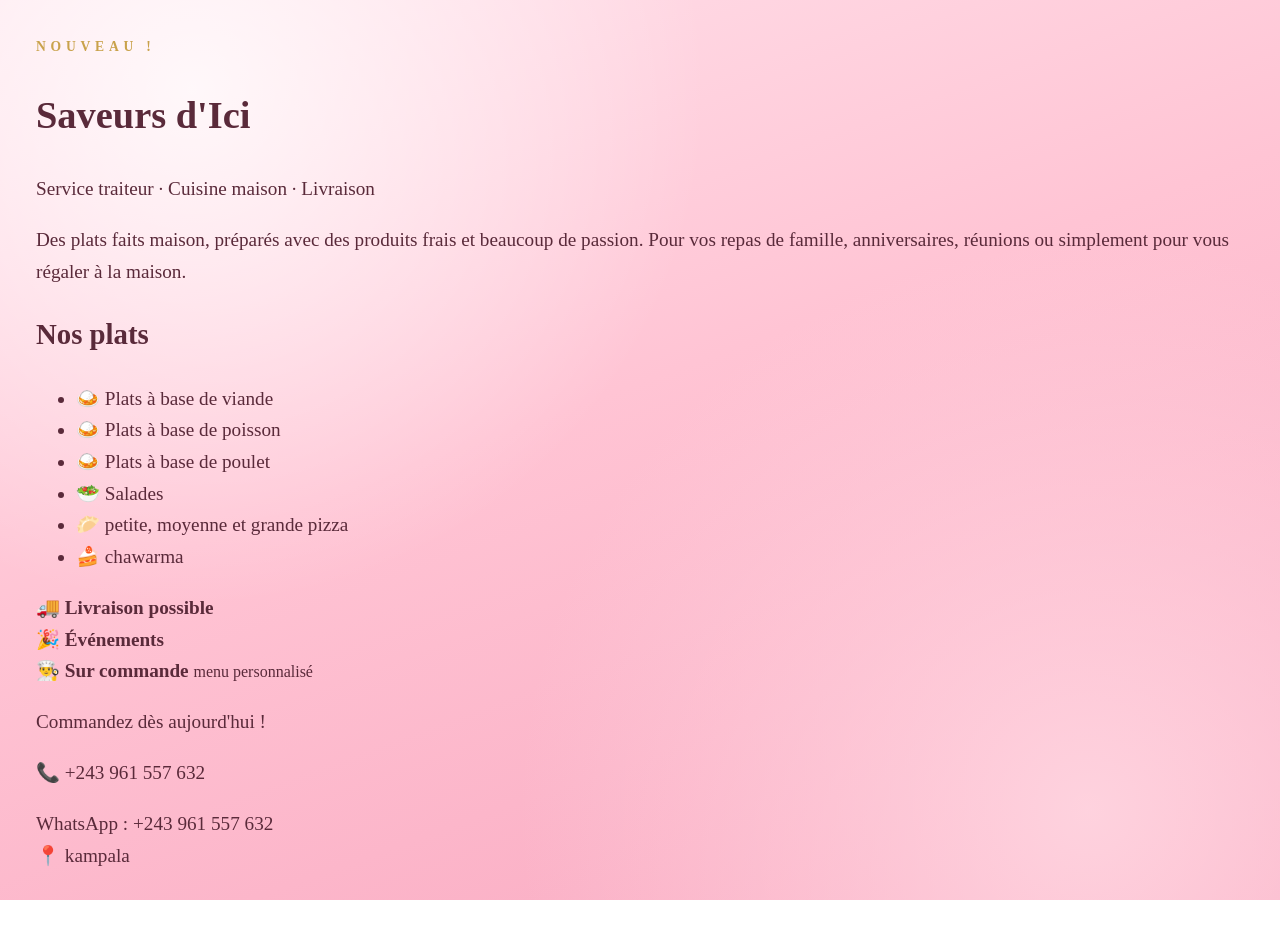
==== affiche.html @ f1afacae "les pages de la carte postales" ====
<!DOCTYPE html>
<html lang="fr">
<head>
  <meta charset="UTF-8">
  <meta name="viewport" content="width=device-width, initial-scale=1.0">
  <title>Affiche – Service Traiteur</title>
  <link rel="stylesheet" href="style.css">
</head>
<body>

  <main class="affiche">

    <!-- EN-TÊTE -->
    <header class="entete">
      <p class="surtitre">Nouveau !</p>
      <h1>Saveurs d'Ici</h1>
      <p class="slogan">Service traiteur · Cuisine maison · Livraison</p>
    </header>

    <!-- PRÉSENTATION -->
    <section class="intro">
      <p>
        Des plats faits maison, préparés avec des produits frais et beaucoup de
        passion. Pour vos repas de famille, anniversaires, réunions ou simplement
        pour vous régaler à la maison.
      </p>
    </section>

    <!-- PLATS PROPOSÉS -->
    <section class="plats">
      <h2>Nos plats</h2>
      <ul>
        <li><span class="icone">🍛</span> Plats à base de viande </li>
        <li><span class="icone">🍛</span> Plats à base de poisson</li>
        <li><span class="icone">🍛</span> Plats à base de poulet</li>
        <li><span class="icone">🥗</span> Salades </li>
        <li><span class="icone">🥟</span> petite, moyenne et grande pizza</li>
        <li><span class="icone">🍰</span> chawarma </li>
      </ul>
    </section>

    <!-- POINTS FORTS -->
    <section class="atouts">
      <div class="atout">
        <span class="icone">🚚</span>
        <strong>Livraison possible</strong>
      </div>
      <div class="atout">
        <span class="icone">🎉</span>
        <strong>Événements</strong>
      </div>
      <div class="atout">
        <span class="icone">👨‍🍳</span>
        <strong>Sur commande</strong>
        <small>menu personnalisé</small>
      </div>
    </section>

    <!-- CONTACT -->
    <footer class="contact">
      <p class="appel">Commandez dès aujourd'hui !</p>
      <p class="telephone">📞 +243 961 557 632</p>
      <p class="details">
        WhatsApp : +243 961 557 632<br>
        📍 kampala
      </p>
    </footer>

  </main>

</body>
</html>
---- style.css ----
/* ==========================================================================
   CARTE D'ANNIVERSAIRE - FEUILLE DE STYLE (le "maquillage" de la carte)
   Le HTML dit CE QU'IL Y A sur la page. Ce fichier dit COMMENT CA SE VOIT.
   Les parties sont numerotees. Les passages comme celui-ci (entre barre-etoile)
   sont des explications : le navigateur les ignore.
   ========================================================================== */


/* ---------- 1. COULEURS ET POLICES ----------
   Pour changer l'ambiance de toute la carte, modifiez seulement ces lignes.
   Un code comme #d6336c est une couleur (cherchez "color picker" sur Google). */
:root {
  --creme: #fff7f2;          /* fond de la carte */
  --rose: #f28ca7;           /* rose doux */
  --rose-fonce: #d6336c;     /* rose vif (titres, boutons) */
  --bordeaux: #8a1c3f;       /* rouge profond (texte important) */
  --or: #c9a24b;             /* dorure des bordures */
  --texte: #5a2a3a;          /* couleur du texte courant */
  --police-titre: "Great Vibes", "Brush Script MT", cursive;                 /* ecriture "a la main" */
  --police-texte: "Cormorant Garamond", Georgia, "Times New Roman", serif;   /* texte elegant */
}


/* ---------- 2. BASE : le fond de la page ---------- */
* { box-sizing: border-box; }          /* les largeurs incluent les marges internes : plus simple a calculer */

body {
  margin: 0;
  min-height: 100vh;
  display: flex;                        /* ces 3 lignes centrent la carte sur l'ecran */
  justify-content: center;
  padding: 18px 12px 30px;
  font-family: var(--police-texte);
  font-size: 1.2rem;
  line-height: 1.65;
  color: var(--texte);
  overflow-x: hidden;
  /* un fond rose en degrade, avec deux "lueurs" douces */
  background:
    radial-gradient(circle at 15% 10%, rgba(255, 255, 255, .8) 0, transparent 38%),
    radial-gradient(circle at 85% 90%, rgba(255, 214, 225, .9) 0, transparent 42%),
    linear-gradient(160deg, #ffe3ec 0%, #ffc4d4 45%, #f9a8c0 100%);
  background-attachment: fixed;
}


/* ---------- 3. LES COEURS QUI MONTENT (crees par carte.js) ---------- */
.coeurs {
  position: fixed;                      /* reste en place pendant qu'on fait defiler */
  inset: 0;
  overflow: hidden;
  pointer-events: none;                 /* on peut cliquer "a travers" */
  z-index: 0;
}
.coeur-flottant {
  position: absolute;
  bottom: -40px;
  color: var(--rose);
  opacity: 0;
  animation: monte linear infinite;
}
@keyframes monte {                      /* une animation = des etapes de 0% a 100% */
  0%   { transform: translate(0, 0) rotate(0deg); opacity: 0; }
  10%  { opacity: var(--opacite, .5); }
  90%  { opacity: var(--opacite, .5); }
  100% { transform: translate(var(--derive, 30px), -110vh) rotate(40deg); opacity: 0; }
}


/* ---------- 4. LA CARTE (le "papier") ---------- */
.carte {
  position: relative;
  z-index: 1;                           /* au-dessus des coeurs */
  width: min(100%, 470px);              /* jamais plus large que 470px, ni que l'ecran */
  margin: auto;
  padding: 36px 24px 46px;               /* le bas est plus haut pour laisser de la place a la petite fleur */
  text-align: center;
  background: linear-gradient(180deg, #fffaf6, var(--creme));
  border: 2px solid var(--or);          /* filet dore */
  border-radius: 22px;
  /* trois ombres empilees : un liseré blanc, un liseré rose, puis l'ombre portee */
  box-shadow:
    0 0 0 7px rgba(255, 255, 255, .6),
    0 0 0 9px var(--rose),
    0 24px 50px rgba(138, 28, 63, .28);
  animation: entree .9s ease both;      /* la carte apparait en douceur */
}
/* deux petites fleurs dans les coins */
.carte::before, .carte::after {
  content: "\273F";
  position: absolute;
  font-size: 1.7rem;
  color: var(--rose);
  opacity: .85;
}
.carte::before { top: 10px; left: 16px; }
.carte::after  { bottom: 9px; right: 18px; }

@keyframes entree { from { opacity: 0; transform: translateY(22px) scale(.97); } to { opacity: 1; transform: none; } }
@keyframes sortie { to   { opacity: 0; transform: translateY(-16px) scale(.97); } }
.carte.sortie { animation: sortie .32s ease forwards; }   /* quand on tourne la page */


/* ---------- 5. TITRES ET TEXTES ---------- */
.surtitre {
  margin: 0;
  letter-spacing: .35em;
  text-transform: uppercase;
  font-size: .85rem;
  font-weight: 600;
  color: var(--or);
}
.titre {
  font-family: var(--police-titre);
  font-weight: 400;
  color: var(--rose-fonce);
  font-size: clamp(2.7rem, 12vw, 3.9rem);   /* s'adapte a la taille de l'ecran */
  line-height: 1.05;
  margin: .25em 0 .35em;
  text-shadow: 0 2px 0 #fff, 0 6px 18px rgba(214, 51, 108, .28);
}
.titre span { display: block; color: var(--bordeaux); }   /* "mon amour !!" sur sa propre ligne */

.sous-titre { font-style: italic; margin: 6px 0 0; color: var(--bordeaux); }

.titre-page {                           /* petit titre en ecriture manuscrite sur les pages 2, 3, 4 */
  font-family: var(--police-titre);
  font-weight: 400;
  font-size: clamp(2rem, 8vw, 2.6rem);
  color: var(--rose-fonce);
  line-height: 1.15;
  margin: .1em 0 .3em;
}

.lettre { margin-top: 6px; }
.lettre p {
  margin: 0 0 1em;
  font-size: 1.28rem;
  font-style: italic;
  animation: monter .9s ease backwards;       /* chaque paragraphe se leve doucement */
}
.lettre p:nth-child(1) { animation-delay: .4s; }
.lettre p:nth-child(2) { animation-delay: 1s; }
.lettre p:nth-child(3) { animation-delay: 1.6s; }
.lettre p:nth-child(4) { animation-delay: 2.2s; }
@keyframes monter { from { opacity: 0; transform: translateY(14px); } to { opacity: 1; transform: none; } }

/* la grande premiere lettre, comme dans les vieux livres */
.lettre .lettrine::first-letter {
  font-family: var(--police-titre);
  font-style: normal;
  font-size: 3.2rem;
  line-height: .8;
  float: left;
  margin: 6px 5px 0 0;
  color: var(--rose-fonce);
}

.fort { color: var(--bordeaux); font-weight: 600; }   /* un passage en rouge profond */

.separateur {                           /* ligne avec un petit ornement au milieu */
  display: flex;
  align-items: center;
  gap: 12px;
  margin: 18px 0;
  color: var(--or);
  font-size: 1.3rem;
}
.separateur::before, .separateur::after {
  content: "";
  flex: 1;
  height: 1px;
  background: linear-gradient(90deg, transparent, var(--or), transparent);
}

.signature {
  font-family: var(--police-titre);
  font-size: clamp(2.2rem, 9vw, 3rem);
  color: var(--bordeaux);
  margin: 4px 0 0;
  text-align: right;
  line-height: 1.1;
}
.avec-amour { margin: 8px 0 0; text-align: right; font-style: italic; }


/* ---------- 6. LES PHOTOS ----------
   Trois styles : .coeur (photo en forme de coeur), .polaroid (cadre blanc incline).
   Pour changer une photo : remplacez le fichier dans le dossier "images", sans changer son nom. */
.photo { margin: 22px auto; width: min(78%, 300px); }
.photo img { display: block; width: 100%; height: auto; object-fit: cover; }   /* la photo remplit le cadre sans se deformer */

/* --- photo en forme de coeur --- */
.coeur {
  width: min(74%, 300px);
  filter: drop-shadow(0 10px 14px rgba(214, 51, 108, .38));   /* ombre qui suit la forme du coeur */
  animation: battement 2.6s ease-in-out infinite;
}
.coeur img {
  aspect-ratio: 100 / 90;
  /* le "masque" decoupe la photo selon un dessin de coeur (un SVG ecrit directement ici) */
  -webkit-mask: url("data:image/svg+xml,%3Csvg xmlns='http://www.w3.org/2000/svg' viewBox='0 0 100 90'%3E%3Cpath d='M50 88C20 62 2 44 2 26C2 12 13 2 27 2C37 2 46 8 50 16C54 8 63 2 73 2C87 2 98 12 98 26C98 44 80 62 50 88Z'/%3E%3C/svg%3E") center / 100% 100% no-repeat;
          mask: url("data:image/svg+xml,%3Csvg xmlns='http://www.w3.org/2000/svg' viewBox='0 0 100 90'%3E%3Cpath d='M50 88C20 62 2 44 2 26C2 12 13 2 27 2C37 2 46 8 50 16C54 8 63 2 73 2C87 2 98 12 98 26C98 44 80 62 50 88Z'/%3E%3C/svg%3E") center / 100% 100% no-repeat;
}
@keyframes battement { 0%, 100% { transform: scale(1); } 50% { transform: scale(1.04); } }

/* --- photo "polaroid" --- */
.polaroid {
  position: relative;
  background: #fff;
  padding: 10px 10px 8px;
  border-radius: 4px;
  box-shadow: 0 12px 26px rgba(90, 42, 58, .28);
  transform: rotate(-2.5deg);           /* legerement penchee */
}
.polaroid.droite { transform: rotate(2.5deg); }
.polaroid img { aspect-ratio: 4 / 5; }
.polaroid figcaption {                  /* la legende sous la photo */
  font-family: var(--police-titre);
  font-size: 1.7rem;
  color: var(--rose-fonce);
  padding: 4px 0 2px;
  line-height: 1.1;
}
.polaroid::before {                     /* un morceau de ruban adhesif rose */
  content: "";
  position: absolute;
  top: -12px;
  left: 50%;
  width: 78px;
  height: 24px;
  transform: translateX(-50%) rotate(-3deg);
  background: rgba(242, 140, 167, .55);
  border-radius: 3px;
}
.duo { display: flex; gap: 12px; justify-content: center; align-items: flex-start; margin: 26px 0 14px; }
.duo .photo { margin: 0; width: 47%; }
.duo .polaroid figcaption { font-size: 1.25rem; }
.duo .polaroid.droite { margin-top: 26px; }


/* ---------- 7. NAVIGATION : les boutons en bas de la carte ---------- */
.nav { display: flex; align-items: center; justify-content: space-between; gap: 10px; margin-top: 24px; }
.nav.seul { justify-content: center; }

.bouton {
  display: inline-block;
  font-family: var(--police-texte);
  font-weight: 700;
  font-size: 1.05rem;
  color: #fff;
  background: linear-gradient(135deg, var(--rose-fonce), var(--bordeaux));
  padding: 11px 20px;
  border-radius: 30px;
  text-decoration: none;
  box-shadow: 0 6px 16px rgba(138, 28, 63, .35);
  transition: transform .2s;           /* le bouton "grandit" quand on le survole */
}
.bouton:hover { transform: translateY(-2px) scale(1.05); }
.bouton-discret { background: transparent; color: var(--bordeaux); border: 2px solid var(--rose); box-shadow: none; padding: 9px 16px; }
.bouton-grand { font-size: 1.25rem; padding: 14px 30px; animation: pulse 2s ease-in-out infinite; }
@keyframes pulse { 0%, 100% { box-shadow: 0 6px 16px rgba(138, 28, 63, .35); } 50% { box-shadow: 0 6px 28px rgba(214, 51, 108, .75); } }

.points i {                              /* les 4 petits points = les 4 pages */
  display: inline-block;
  width: 9px;
  height: 9px;
  margin: 0 3px;
  border-radius: 50%;
  background: var(--rose);
  opacity: .45;
}
.points i.actif { background: var(--rose-fonce); opacity: 1; transform: scale(1.4); }


/* ---------- 8. ECRANS LARGES ET RESPECT DES PERSONNES SENSIBLES AUX MOUVEMENTS ---------- */
@media (min-width: 700px) {
  body { align-items: center; padding: 36px; }
  .carte { padding: 44px 40px 52px; }
}
@media (prefers-reduced-motion: reduce) {   /* si le telephone demande moins d'animations */
  .coeurs { display: none; }
  .coeur, .bouton-grand { animation: none; }
}
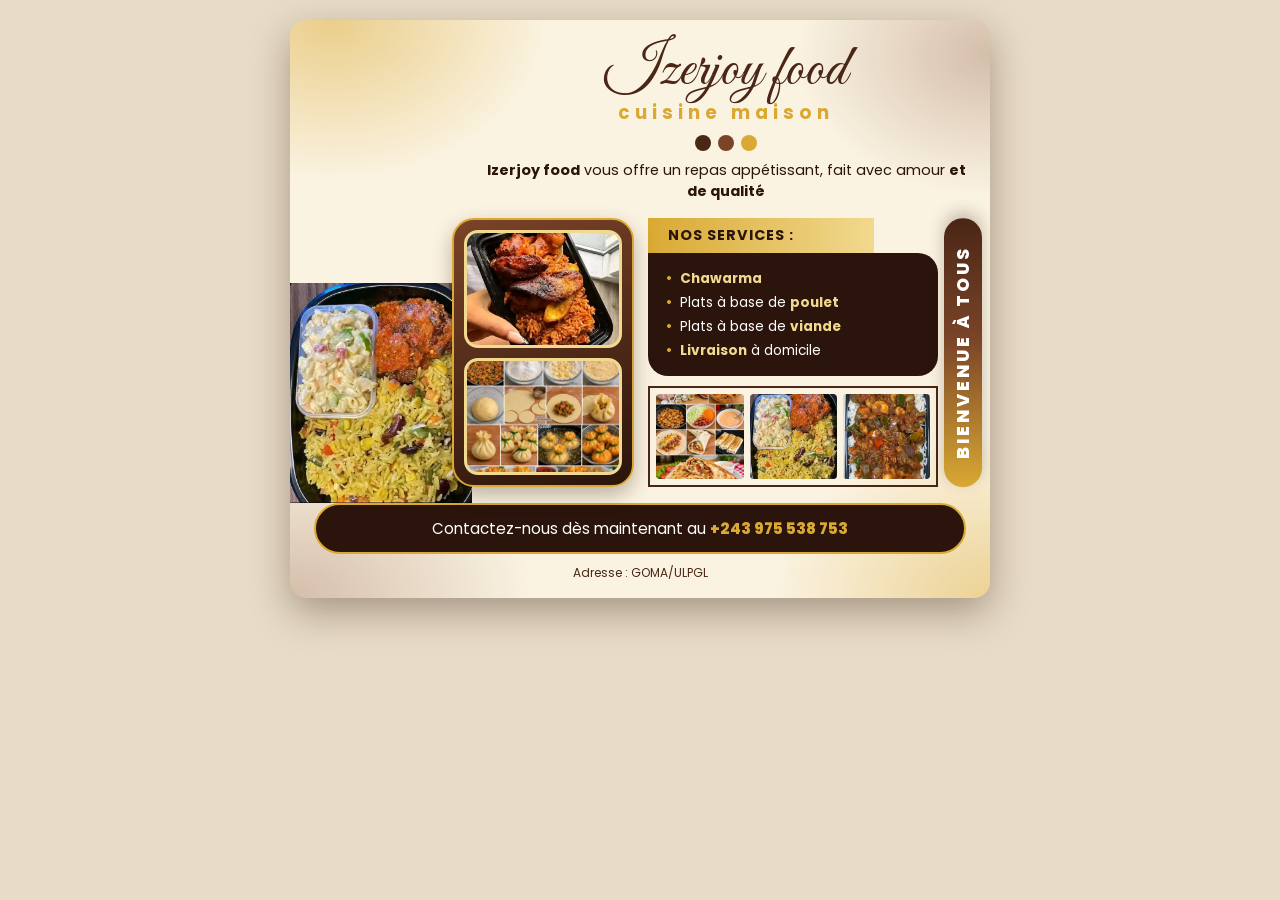
==== commit 9a053042: "new poster" ====
--- a/affiche.html
+++ b/affiche.html
@@ -3,68 +3,81 @@
 <head>
   <meta charset="UTF-8">
   <meta name="viewport" content="width=device-width, initial-scale=1.0">
-  <title>Affiche – Service Traiteur</title>
-  <link rel="stylesheet" href="style.css">
+  <title>Saveurs d'Ici – Service traiteur</title>
+
+  <!-- Polices (si pas d'internet, des polices de secours sont utilisées) -->
+  <link rel="preconnect" href="https://fonts.googleapis.com">
+  <link rel="preconnect" href="https://fonts.gstatic.com" crossorigin>
+  <link href="https://fonts.googleapis.com/css2?family=Great+Vibes&family=Poppins:wght@400;500;600;700;800&display=swap" rel="stylesheet">
+
+  <link rel="stylesheet" href="affiche.css">
 </head>
 <body>
 
-  <main class="affiche">
+  <!--
+    PHOTOS : mettez-les dans un dossier "images" à côté de ce fichier.
+      images/cuisiniere.png  -> photo de la personne (idéalement sans fond, format PNG)
+      images/chawarma.jpg    images/pizza.jpg
+      images/poulet.jpg      images/viande.jpg      images/autre.jpg
+    Si une photo manque, son cadre reste simplement vide.
+  -->
 
-    <!-- EN-TÊTE -->
-    <header class="entete">
-      <p class="surtitre">Nouveau !</p>
-      <h1>Saveurs d'Ici</h1>
-      <p class="slogan">Service traiteur · Cuisine maison · Livraison</p>
+  <main class="poster">
+
+    <!-- Photo de la personne -->
+    <div class="portrait">
+      <span class="emoji">👩‍🍳</span>
+      <img src="2.jpeg" alt="La cuisinière" onerror="this.style.display='none'">
+    </div>
+
+    <!-- Titre -->
+    <header class="titre">
+      <h1>Izerjoy food</h1>
+      <p class="sous-titre">Cuisine maison</p>
+      <div class="points">
+        <i></i><i></i><i></i>
+      </div>
+      <p class="slogan"><strong>Izerjoy food</strong> vous offre un repas appétissant, fait avec amour  <strong> et de qualité</strong></p>
     </header>
 
-    <!-- PRÉSENTATION -->
-    <section class="intro">
-      <p>
-        Des plats faits maison, préparés avec des produits frais et beaucoup de
-        passion. Pour vos repas de famille, anniversaires, réunions ou simplement
-        pour vous régaler à la maison.
-      </p>
-    </section>
+    <!-- Panneau de photos (à gauche) -->
+    <aside class="panneau-photos">
+      <div class="cadre">
+        <img src="7.jpeg" alt="Chawarma" onerror="this.style.display='none'">
+      </div>
+      <div class="cadre">
+        <img src="6.jpeg" alt="Pizza" onerror="this.style.display='none'">
+      </div>
+    </aside>
 
-    <!-- PLATS PROPOSÉS -->
-    <section class="plats">
-      <h2>Nos plats</h2>
-      <ul>
-        <li><span class="icone">🍛</span> Plats à base de viande </li>
-        <li><span class="icone">🍛</span> Plats à base de poisson</li>
-        <li><span class="icone">🍛</span> Plats à base de poulet</li>
-        <li><span class="icone">🥗</span> Salades </li>
-        <li><span class="icone">🥟</span> petite, moyenne et grande pizza</li>
-        <li><span class="icone">🍰</span> chawarma </li>
+    <!-- Nos services -->
+    <section class="services">
+      <div class="services-titre">NOS SERVICES :</div>
+      <ul class="services-liste">
+        <li><b>Chawarma</b></li>
+        <li>Plats à base de <b>poulet</b></li>
+        <li>Plats à base de <b>viande</b></li>
+        <li><b>Livraison</b> à domicile</li>
       </ul>
     </section>
 
-    <!-- POINTS FORTS -->
-    <section class="atouts">
-      <div class="atout">
-        <span class="icone">🚚</span>
-        <strong>Livraison possible</strong>
-      </div>
-      <div class="atout">
-        <span class="icone">🎉</span>
-        <strong>Événements</strong>
-      </div>
-      <div class="atout">
-        <span class="icone">👨‍🍳</span>
-        <strong>Sur commande</strong>
-        <small>menu personnalisé</small>
-      </div>
+    <!-- Petite galerie -->
+    <section class="galerie">
+      <div class="mini"><img src="1.jpeg" alt="Plat de poulet" onerror="this.style.display='none'"></div>
+      <div class="mini"><img src="2.jpeg" alt="Plat de viande" onerror="this.style.display='none'"></div>
+      <div class="mini"><img src="3.jpeg" alt="Autre plat" onerror="this.style.display='none'"></div>
     </section>
 
-    <!-- CONTACT -->
-    <footer class="contact">
-      <p class="appel">Commandez dès aujourd'hui !</p>
-      <p class="telephone">📞 +243 961 557 632</p>
-      <p class="details">
-        WhatsApp : +243 961 557 632<br>
-        📍 kampala
-      </p>
-    </footer>
+    <!-- Bandeau vertical -->
+    <div class="bandeau">BIENVENUE À TOUS</div>
+
+    <!-- Contact -->
+    <div class="contact">
+      Contactez-nous dès maintenant au <strong>+243 975 538 753</strong>
+    </div>
+
+    <!-- Adresse -->
+    <p class="adresse">Adresse : GOMA/ULPGL</p>
 
   </main>
 
--- a/affiche.css
+++ b/affiche.css
@@ -0,0 +1,322 @@
+/* =========================================================
+   AFFICHE TRAITEUR – STYLE DORÉ & CHOCOLAT (version compacte)
+   Pour changer les couleurs, modifiez uniquement :root
+   Pour agrandir/réduire l'affiche : changez max-width de .poster
+   ========================================================= */
+
+:root {
+  --chocolat: #4a2616;
+  --chocolat-fonce: #2a140b;
+  --chocolat-clair: #7a4428;
+  --or: #d9a933;
+  --or-clair: #f1d98f;
+  --creme: #fbf3e2;
+}
+
+* {
+  box-sizing: border-box;
+  margin: 0;
+  padding: 0;
+}
+
+body {
+  font-family: "Poppins", "Segoe UI", Arial, sans-serif;
+  background: #e8dcc6;
+  padding: 20px 12px;
+  display: flex;
+  justify-content: center;
+}
+
+/* ---------- Affiche : grille principale ---------- */
+.poster {
+  position: relative;
+  width: 100%;
+  max-width: 700px;               /* taille de l'affiche */
+  overflow: hidden;
+  border-radius: 16px;
+  box-shadow: 0 14px 38px rgba(42, 20, 11, 0.35);
+
+  /* Fond crème avec taches dorées et chocolat */
+  background:
+    radial-gradient(ellipse 45% 40% at 6% 0%,     rgba(217, 169, 51, 0.50), transparent 70%),
+    radial-gradient(ellipse 40% 35% at 100% 6%,   rgba(122, 68, 40, 0.30),  transparent 70%),
+    radial-gradient(ellipse 50% 40% at 0% 100%,   rgba(122, 68, 40, 0.30),  transparent 70%),
+    radial-gradient(ellipse 45% 40% at 100% 100%, rgba(217, 169, 51, 0.45), transparent 70%),
+    var(--creme);
+
+  display: grid;
+  grid-template-columns: 0.9fr 0.8fr 1.5fr 52px;
+  grid-template-areas:
+    "portrait titre   titre    titre"
+    "portrait photos  services bandeau"
+    "portrait photos  galerie  bandeau"
+    "contact  contact contact  contact"
+    "adresse  adresse adresse  adresse";
+}
+
+/* ---------- Photo de la personne ---------- */
+.portrait {
+  grid-area: portrait;
+  position: relative;
+  min-height: 320px;
+}
+
+.portrait img {
+  position: absolute;
+  inset: 0;
+  width: 100%;
+  height: 100%;
+  object-fit: contain;
+  object-position: bottom left;
+}
+
+/* Visible seulement tant qu'il n'y a pas de photo */
+.portrait .emoji {
+  position: absolute;
+  left: 50%;
+  bottom: 30px;
+  transform: translateX(-50%);
+  width: 120px;
+  height: 120px;
+  border-radius: 50%;
+  display: flex;
+  align-items: center;
+  justify-content: center;
+  font-size: 3.6rem;
+  background: linear-gradient(135deg, var(--or-clair), var(--or));
+  box-shadow: 0 8px 20px rgba(42, 20, 11, 0.3);
+}
+
+/* ---------- Titre ---------- */
+.titre {
+  grid-area: titre;
+  text-align: center;
+  padding: 22px 18px 6px 8px;
+}
+
+.titre h1 {
+  font-family: "Great Vibes", "Brush Script MT", cursive;
+  font-weight: 400;
+  font-size: 3.7rem;
+  line-height: 1;
+  color: var(--chocolat);
+}
+
+.sous-titre {
+  font-weight: 700;
+  font-size: 1.15rem;
+  letter-spacing: 5px;
+  text-transform: lowercase;
+  color: var(--or);
+  margin-top: -2px;
+}
+
+.points {
+  display: flex;
+  justify-content: center;
+  gap: 7px;
+  margin: 9px 0;
+}
+.points i {
+  width: 16px;
+  height: 16px;
+  border-radius: 50%;
+}
+.points i:nth-child(1) { background: var(--chocolat); }
+.points i:nth-child(2) { background: var(--chocolat-clair); }
+.points i:nth-child(3) { background: var(--or); }
+
+.slogan {
+  font-size: 0.9rem;
+  color: var(--chocolat-fonce);
+}
+
+/* ---------- Panneau de photos (gauche) ---------- */
+.panneau-photos {
+  grid-area: photos;
+  z-index: 2;
+  margin: 10px 0 16px -20px;
+  padding: 10px;
+  display: flex;
+  flex-direction: column;
+  gap: 10px;
+  background: linear-gradient(160deg, var(--chocolat-clair) 0%, var(--chocolat) 60%, var(--chocolat-fonce) 100%);
+  border: 2px solid var(--or);
+  border-radius: 22px;
+  box-shadow: 0 8px 20px rgba(42, 20, 11, 0.3);
+}
+
+.cadre {
+  flex: 1;
+  min-height: 105px;
+  max-height: 150px;
+  background: #fff;
+  border: 3px solid var(--or-clair);
+  border-radius: 14px;
+  overflow: hidden;
+  position: relative;
+}
+.cadre img {
+  position: absolute;
+  inset: 0;
+  width: 100%;
+  height: 100%;
+  object-fit: cover;
+}
+
+/* ---------- Nos services ---------- */
+.services {
+  grid-area: services;
+  margin: 10px 0 10px 14px;
+}
+
+.services-titre {
+  display: inline-block;
+  min-width: 78%;
+  padding: 7px 20px;
+  background: linear-gradient(90deg, var(--or), var(--or-clair));
+  color: var(--chocolat-fonce);
+  font-weight: 700;
+  font-size: 0.9rem;
+  letter-spacing: 1px;
+}
+
+.services-liste {
+  background: var(--chocolat-fonce);
+  color: #fff;
+  list-style: none;
+  padding: 14px 18px;
+  border-radius: 0 20px 20px 20px;
+  line-height: 1.75;
+  font-size: 0.85rem;
+}
+.services-liste li::before {
+  content: "•";
+  color: var(--or);
+  font-weight: 700;
+  margin-right: 8px;
+}
+.services-liste b { color: var(--or-clair); font-weight: 700; }
+
+/* ---------- Petite galerie ---------- */
+.galerie {
+  grid-area: galerie;
+  margin: 0 0 16px 14px;
+  padding: 6px;
+  border: 2px solid var(--chocolat);
+  display: grid;
+  grid-template-columns: repeat(3, 1fr);
+  gap: 6px;
+  align-self: start;
+}
+
+.mini {
+  position: relative;
+  aspect-ratio: 1 / 1;
+  max-height: 85px;
+  width: 100%;
+  background: linear-gradient(135deg, rgba(217, 169, 51, 0.45), rgba(122, 68, 40, 0.45));
+  border-radius: 4px;
+  overflow: hidden;
+}
+.mini img {
+  position: absolute;
+  inset: 0;
+  width: 100%;
+  height: 100%;
+  object-fit: cover;
+}
+
+/* ---------- Bandeau vertical ---------- */
+.bandeau {
+  grid-area: bandeau;
+  margin: 10px 8px 16px 6px;
+  border-radius: 30px;
+  background: linear-gradient(180deg, var(--or), var(--chocolat-clair) 55%, var(--chocolat));
+  color: #fff;
+  font-weight: 800;
+  font-size: 1.1rem;
+  letter-spacing: 3px;
+  display: flex;
+  align-items: center;
+  justify-content: center;
+  writing-mode: vertical-rl;
+  transform: rotate(180deg);
+  box-shadow: 0 6px 16px rgba(42, 20, 11, 0.25);
+}
+
+/* ---------- Contact ---------- */
+.contact {
+  grid-area: contact;
+  margin: 0 24px;
+  padding: 12px 20px;
+  background: var(--chocolat-fonce);
+  color: #fff;
+  text-align: center;
+  font-size: 0.95rem;
+  border: 2px solid var(--or);
+  border-radius: 40px;
+}
+.contact strong {
+  color: var(--or);
+  font-weight: 800;
+}
+
+.adresse {
+  grid-area: adresse;
+  text-align: center;
+  font-size: 0.75rem;
+  color: var(--chocolat);
+  padding: 10px 16px 16px;
+}
+
+/* ---------- Téléphone ---------- */
+@media (max-width: 640px) {
+  .poster {
+    grid-template-columns: 1fr;
+    grid-template-areas:
+      "titre"
+      "portrait"
+      "photos"
+      "services"
+      "galerie"
+      "bandeau"
+      "contact"
+      "adresse";
+  }
+
+  .titre { padding: 22px 14px 4px; }
+  .titre h1 { font-size: 3.2rem; }
+
+  .portrait { min-height: 280px; }
+  .portrait img { object-position: bottom center; }
+
+  .panneau-photos {
+    margin: 8px 14px 14px;
+    flex-direction: row;
+  }
+  .cadre { min-height: 100px; }
+
+  .services { margin: 4px 14px 12px; }
+  .galerie  { margin: 0 14px 14px; }
+
+  .bandeau {
+    writing-mode: horizontal-tb;
+    transform: none;
+    margin: 0 14px 14px;
+    padding: 12px;
+    font-size: 1rem;
+  }
+
+  .contact { margin: 0 14px; border-radius: 26px; }
+}
+
+/* ---------- Impression / PDF ---------- */
+@media print {
+  * {
+    -webkit-print-color-adjust: exact;
+    print-color-adjust: exact;
+  }
+  body { background: none; padding: 0; }
+  .poster { box-shadow: none; border-radius: 0; max-width: 100%; }
+}
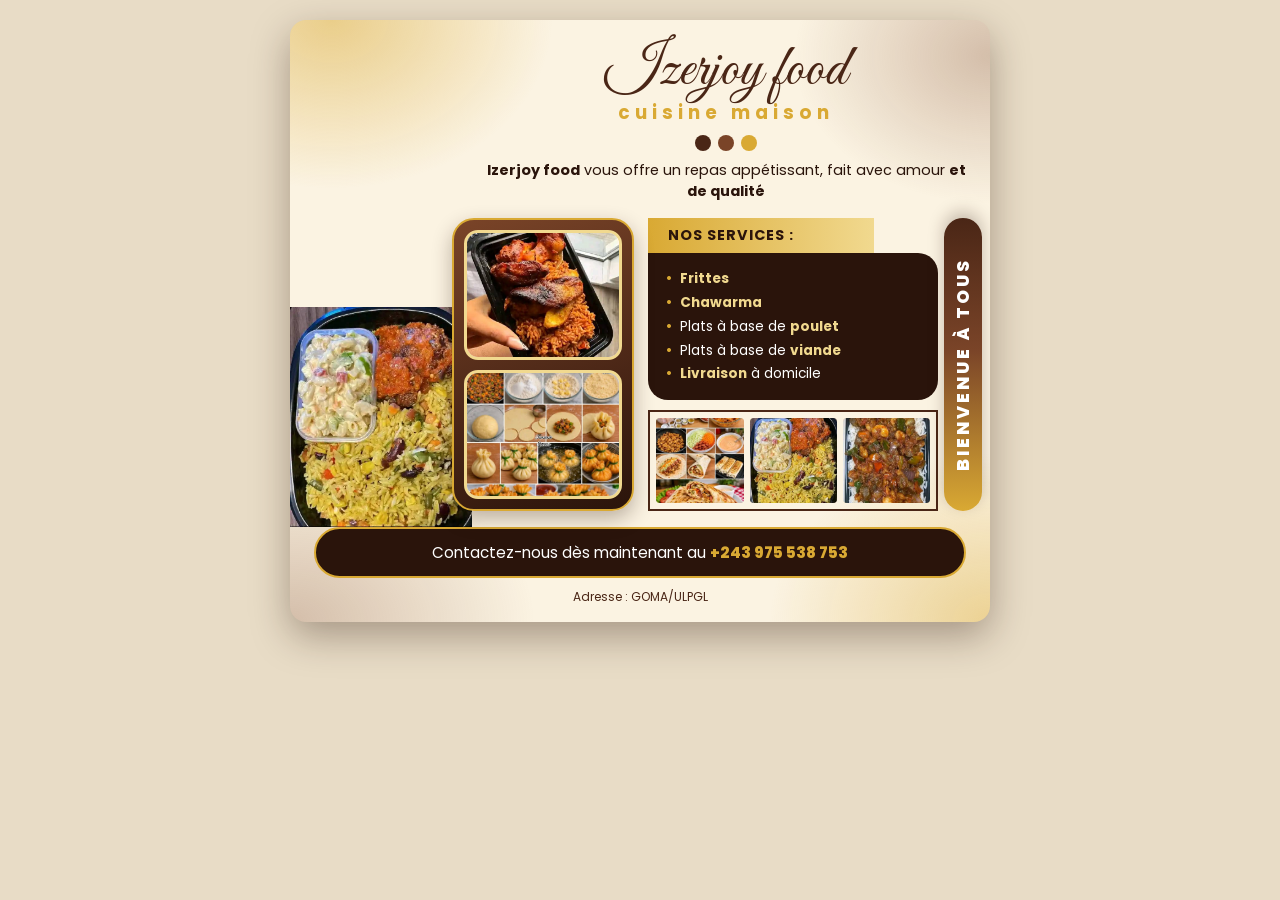
==== commit 809ad938: "carte postale" ====
--- a/affiche.html
+++ b/affiche.html
@@ -54,6 +54,7 @@
     <section class="services">
       <div class="services-titre">NOS SERVICES :</div>
       <ul class="services-liste">
+        <li><b>Frittes</b></li>
         <li><b>Chawarma</b></li>
         <li>Plats à base de <b>poulet</b></li>
         <li>Plats à base de <b>viande</b></li>
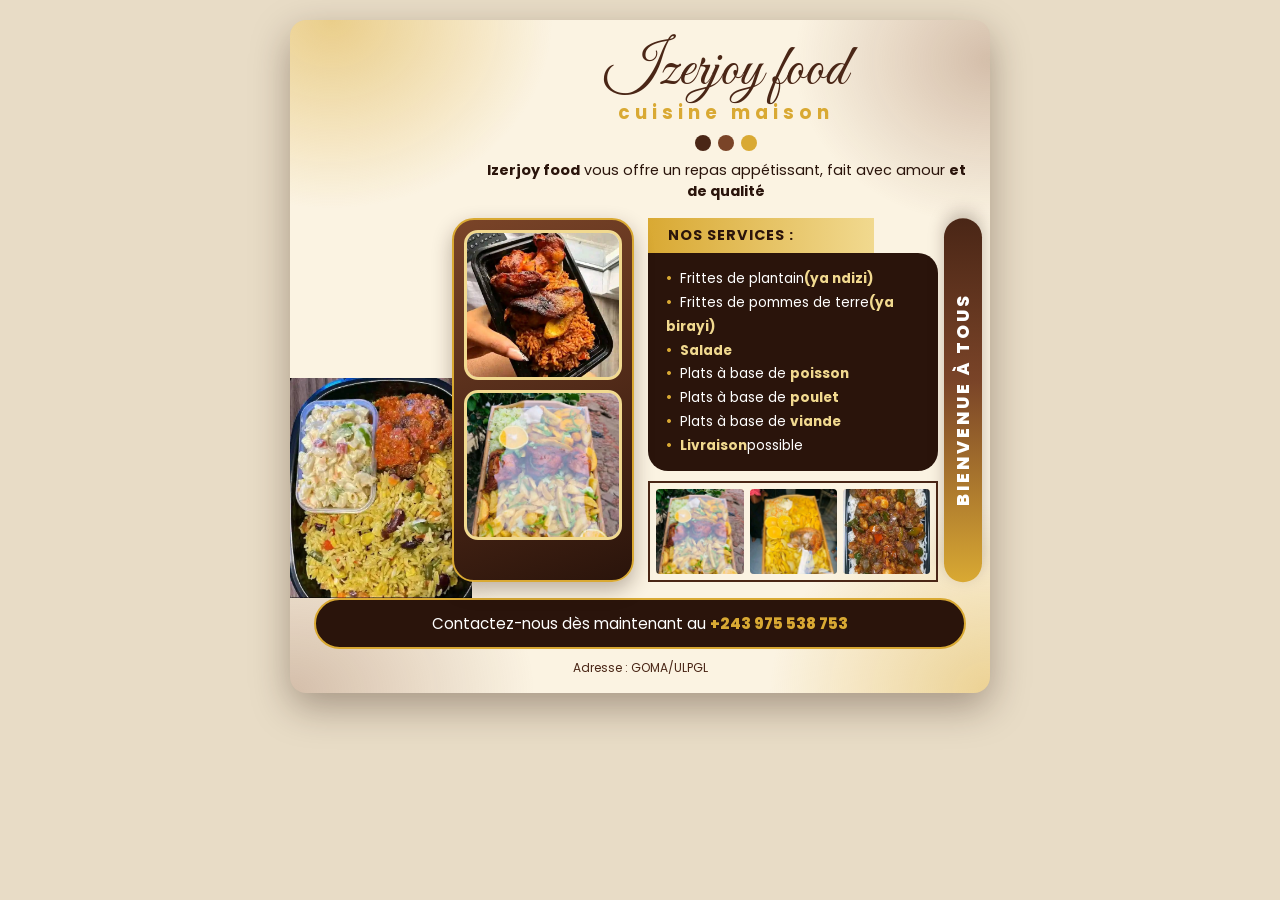
==== commit 25f5c6ba: "nouveau plat" ====
--- a/affiche.html
+++ b/affiche.html
@@ -46,7 +46,7 @@
         <img src="7.jpeg" alt="Chawarma" onerror="this.style.display='none'">
       </div>
       <div class="cadre">
-        <img src="6.jpeg" alt="Pizza" onerror="this.style.display='none'">
+        <img src="92a5c46c-f95e-4113-83d3-840bb0cbcf10.jpeg" alt="Pizza" onerror="this.style.display='none'">
       </div>
     </aside>
 
@@ -54,18 +54,21 @@
     <section class="services">
       <div class="services-titre">NOS SERVICES :</div>
       <ul class="services-liste">
-        <li><b>Frittes</b></li>
-        <li><b>Chawarma</b></li>
+        
+        <li>Frittes de plantain<b>(ya ndizi)</b></li>
+        <li>Frittes de pommes de terre<b>(ya birayi)</b></li>
+        <li><b>Salade</b></li>
+        <li>Plats à base de <b>poisson</b></li>
         <li>Plats à base de <b>poulet</b></li>
         <li>Plats à base de <b>viande</b></li>
-        <li><b>Livraison</b> à domicile</li>
+        <li><b>Livraison</b>possible</li>
       </ul>
     </section>
 
     <!-- Petite galerie -->
     <section class="galerie">
-      <div class="mini"><img src="1.jpeg" alt="Plat de poulet" onerror="this.style.display='none'"></div>
-      <div class="mini"><img src="2.jpeg" alt="Plat de viande" onerror="this.style.display='none'"></div>
+      <div class="mini"><img src="92a5c46c-f95e-4113-83d3-840bb0cbcf10.jpeg" alt="Plat de poulet" onerror="this.style.display='none'"></div>
+      <div class="mini"><img src="1c2cf357-03ef-4974-8609-33b9e5424a92.jpeg" alt="Plat de viande" onerror="this.style.display='none'"></div>
       <div class="mini"><img src="3.jpeg" alt="Autre plat" onerror="this.style.display='none'"></div>
     </section>
 
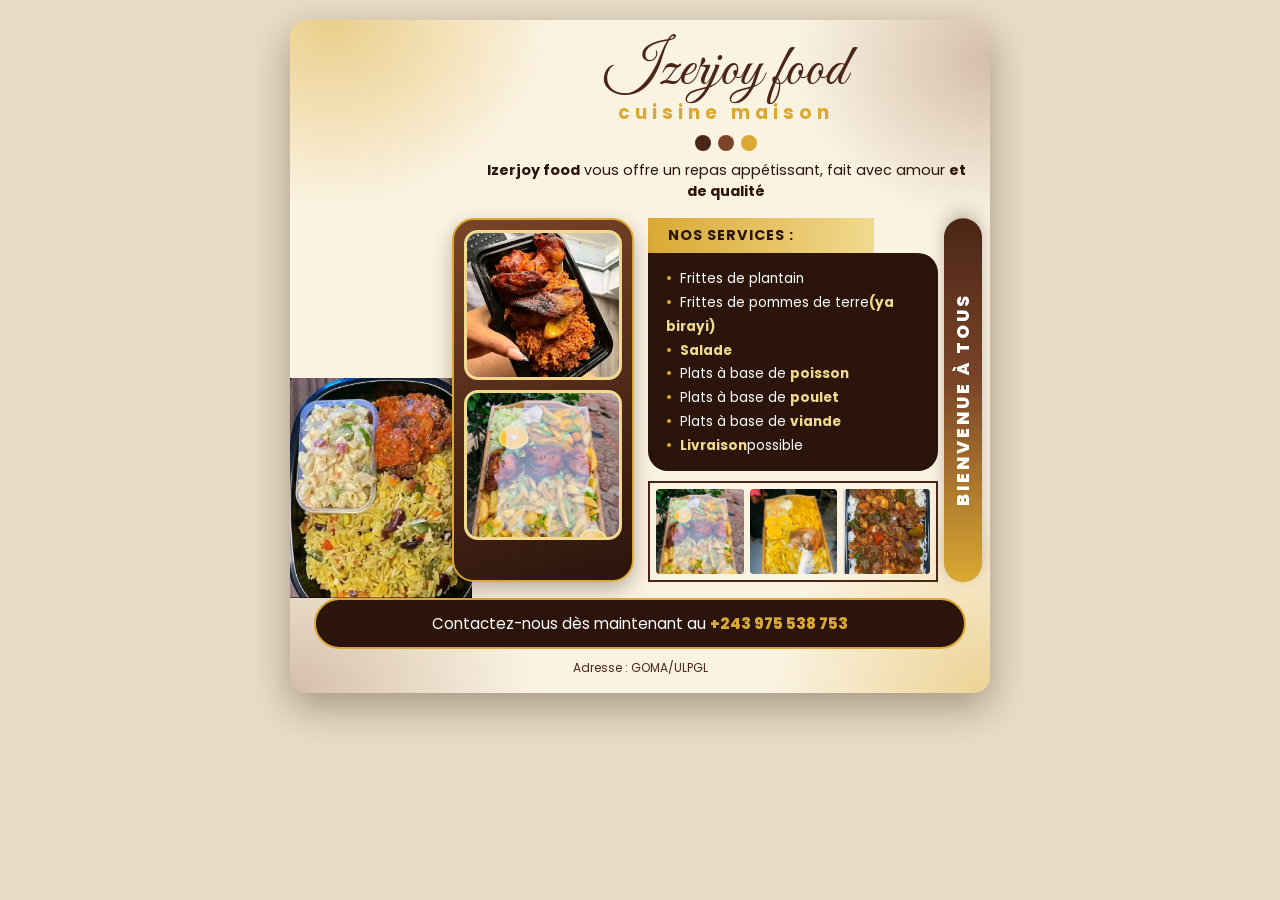
==== commit cd1f9230: "new service" ====
--- a/affiche.html
+++ b/affiche.html
@@ -55,7 +55,7 @@
       <div class="services-titre">NOS SERVICES :</div>
       <ul class="services-liste">
         
-        <li>Frittes de plantain<b>(ya ndizi)</b></li>
+        <li>Frittes de plantain<b></b></li>
         <li>Frittes de pommes de terre<b>(ya birayi)</b></li>
         <li><b>Salade</b></li>
         <li>Plats à base de <b>poisson</b></li>
--- a/affiche.css
+++ b/affiche.css
@@ -311,12 +311,63 @@
   .contact { margin: 0 14px; border-radius: 26px; }
 }
 
-/* ---------- Impression / PDF ---------- */
+/* ---------- Impression / PDF : UNE seule page, de la taille exacte de l'affiche ----------
+   Pas de blanc sous l'affiche et jamais de 2e page : la page, le corps et l'affiche ont la même hauteur,
+   et tout ce qui dépasse est coupé. La hauteur est mesurée automatiquement par le script de affiche.html.
+   Si le script est absent, la valeur de secours de 680px est utilisée (changez-la ici ET dans @page).
+   Dans la fenêtre d'impression : Destination "Enregistrer au format PDF", Marges "Aucune",
+   et cochez "Graphiques d'arrière-plan". */
+:root {
+  --poster-h: 680px;
+}
+
+@page {
+  size: 700px 680px;   /* valeur de secours : le script de affiche.html la remplace par la vraie hauteur */
+  margin: 0;
+}
+
 @media print {
   * {
     -webkit-print-color-adjust: exact;
     print-color-adjust: exact;
   }
-  body { background: none; padding: 0; }
-  .poster { box-shadow: none; border-radius: 0; max-width: 100%; }
-}
+  /* Pas de transparence dans le PDF : sur certains téléphones (visionneuses PDF d'Android, aperçu WhatsApp...)
+     les ombres et les dégradés transparents s'affichent en grands carrés noirs. */
+  * {
+    box-shadow: none !important;
+    text-shadow: none !important;
+  }
+  .poster {
+    /* mêmes taches dorées et chocolat que l'écran, mais avec des couleurs pleines (sans transparence) */
+    background:
+      radial-gradient(ellipse 100% 100% at 100% 100%,   #ecd293, #fbf3e2 70%) no-repeat bottom right / 45% 40%,
+      radial-gradient(ellipse 100% 100% at 0% 100%,     #d4bfaa, #fbf3e2 70%) no-repeat bottom left  / 50% 40%,
+      radial-gradient(ellipse 100% 100% at 100% 17.14%, #d4bfaa, #fbf3e2 70%) no-repeat top right    / 40% 35%,
+      radial-gradient(ellipse 100% 100% at 13.33% 0%,   #eace8a, #fbf3e2 70%) no-repeat top left     / 45% 40%,
+      #fbf3e2;
+  }
+  .mini {
+    background: linear-gradient(135deg, #ecd293, #c1a48e);
+  }
+  .portrait .emoji {
+    display: none;          /* l'emoji est une image transparente : il cache sous la photo et peut devenir un carré noir */
+  }
+
+  html, body {
+    width: 700px;
+    height: var(--poster-h);
+    margin: 0;
+    padding: 0;
+    overflow: hidden;       /* rien ne peut créer une 2e page */
+    background: none;
+    display: block;
+  }
+  .poster {
+    width: 700px;
+    height: var(--poster-h);
+    max-width: none;
+    overflow: hidden;
+    border-radius: 0;
+    box-shadow: none;
+  }
+}
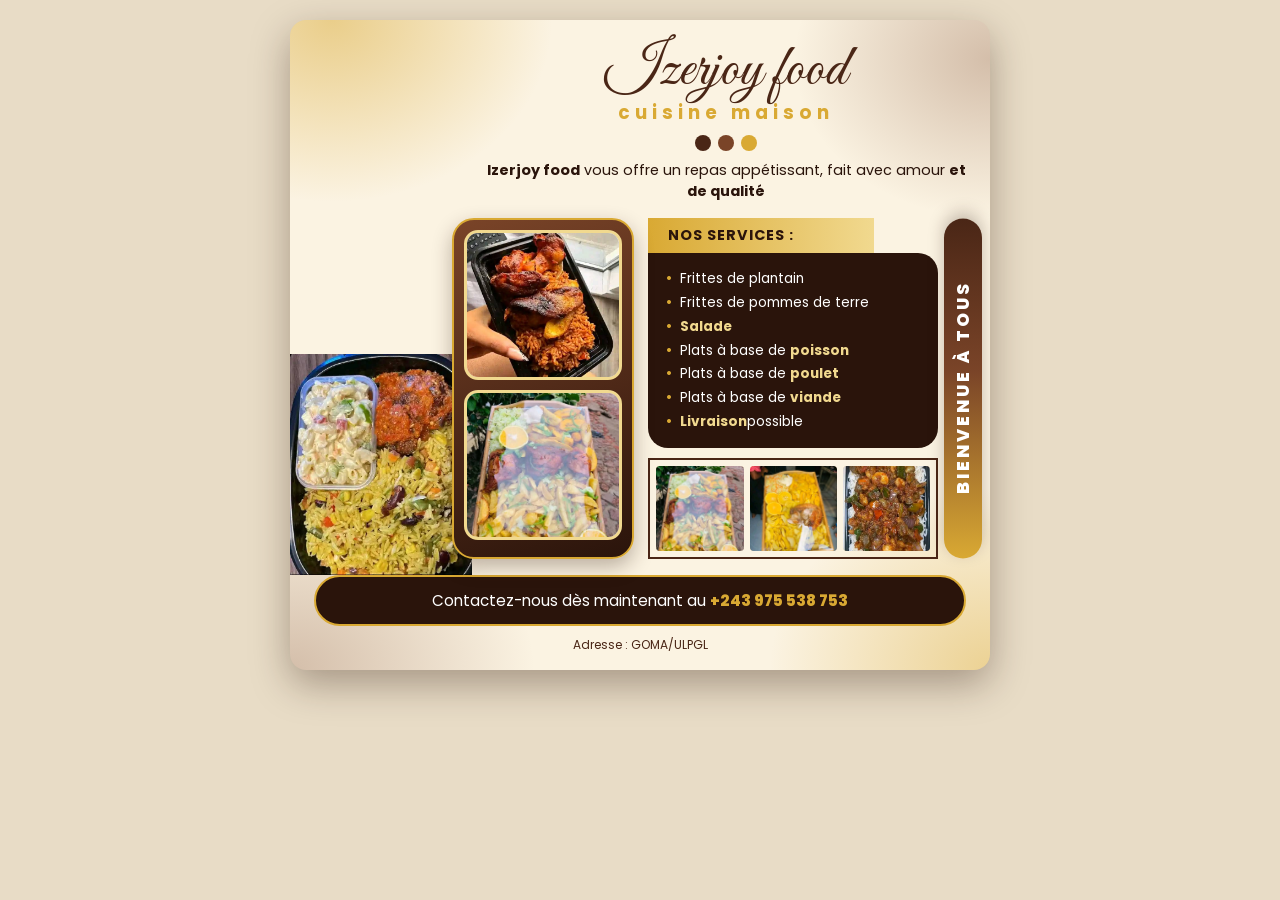
==== commit cb616f05: "new service" ====
--- a/affiche.html
+++ b/affiche.html
@@ -56,7 +56,7 @@
       <ul class="services-liste">
         
         <li>Frittes de plantain<b></b></li>
-        <li>Frittes de pommes de terre<b>(ya birayi)</b></li>
+        <li>Frittes de pommes de terre<b></b></li>
         <li><b>Salade</b></li>
         <li>Plats à base de <b>poisson</b></li>
         <li>Plats à base de <b>poulet</b></li>
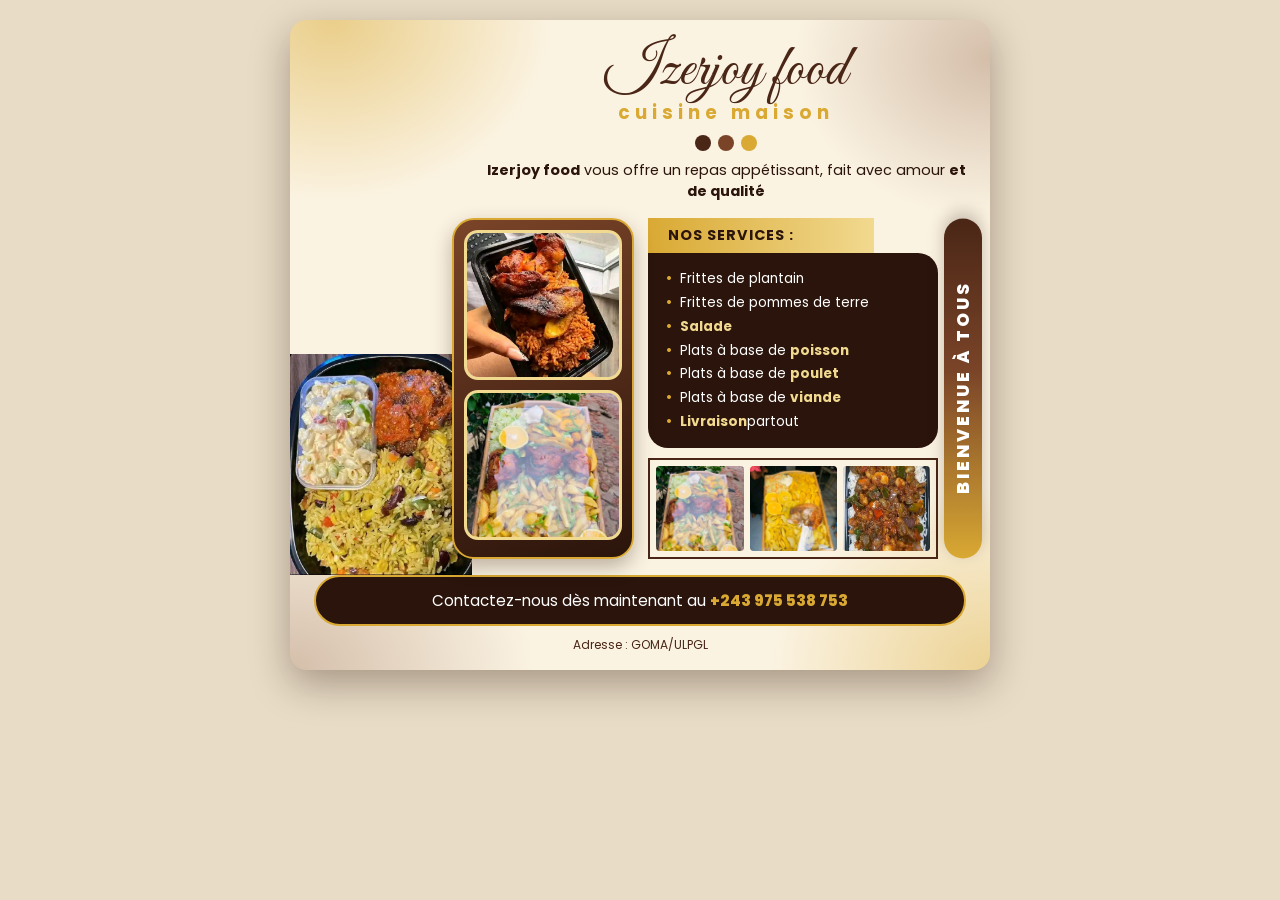
==== commit 8bf8bbbf: "new service" ====
--- a/affiche.html
+++ b/affiche.html
@@ -61,7 +61,7 @@
         <li>Plats à base de <b>poisson</b></li>
         <li>Plats à base de <b>poulet</b></li>
         <li>Plats à base de <b>viande</b></li>
-        <li><b>Livraison</b>possible</li>
+        <li><b>Livraison</b>partout</li>
       </ul>
     </section>
 
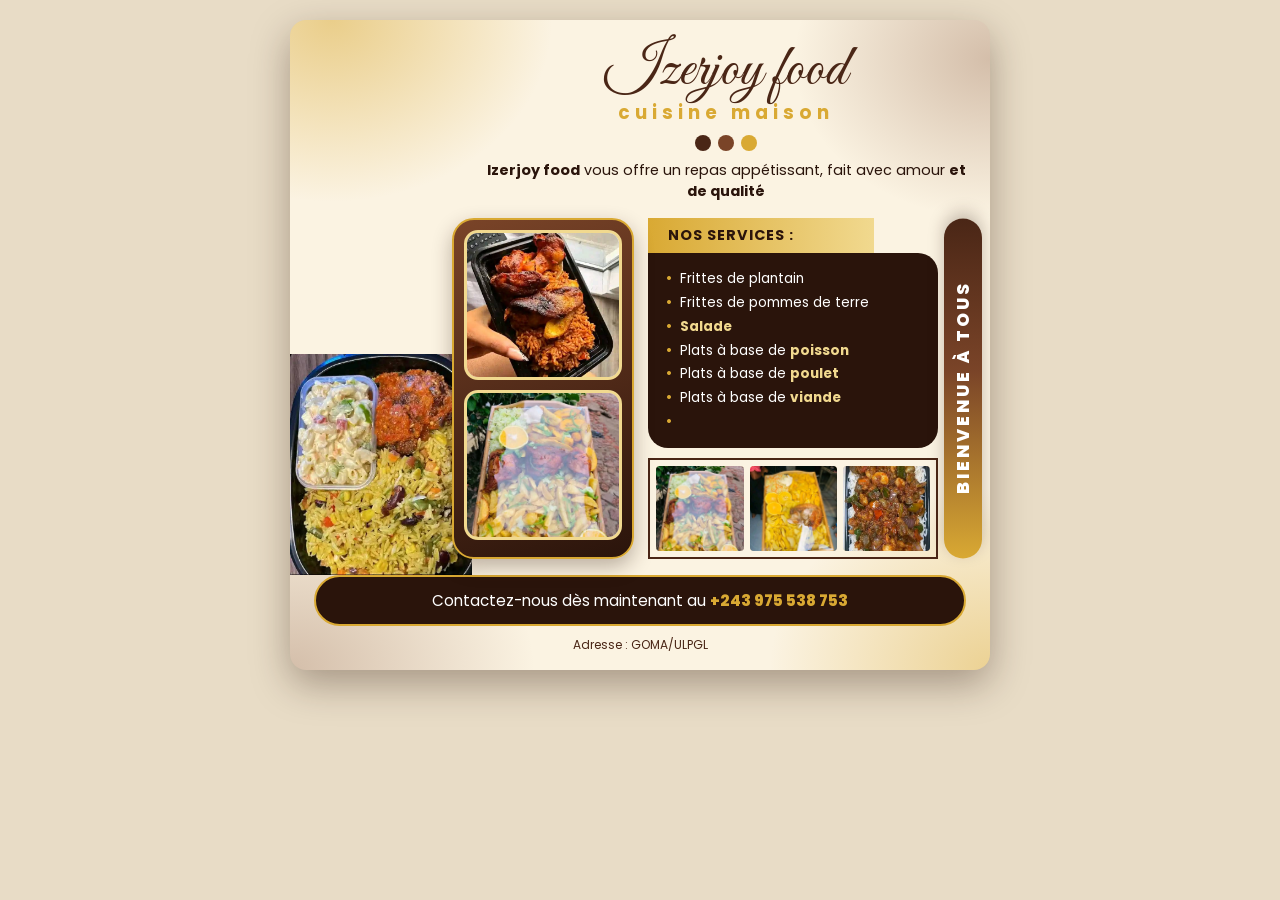
==== commit ebbc2490: "new service" ====
--- a/affiche.html
+++ b/affiche.html
@@ -61,7 +61,7 @@
         <li>Plats à base de <b>poisson</b></li>
         <li>Plats à base de <b>poulet</b></li>
         <li>Plats à base de <b>viande</b></li>
-        <li><b>Livraison</b>partout</li>
+        <li><b></b></li>
       </ul>
     </section>
 
